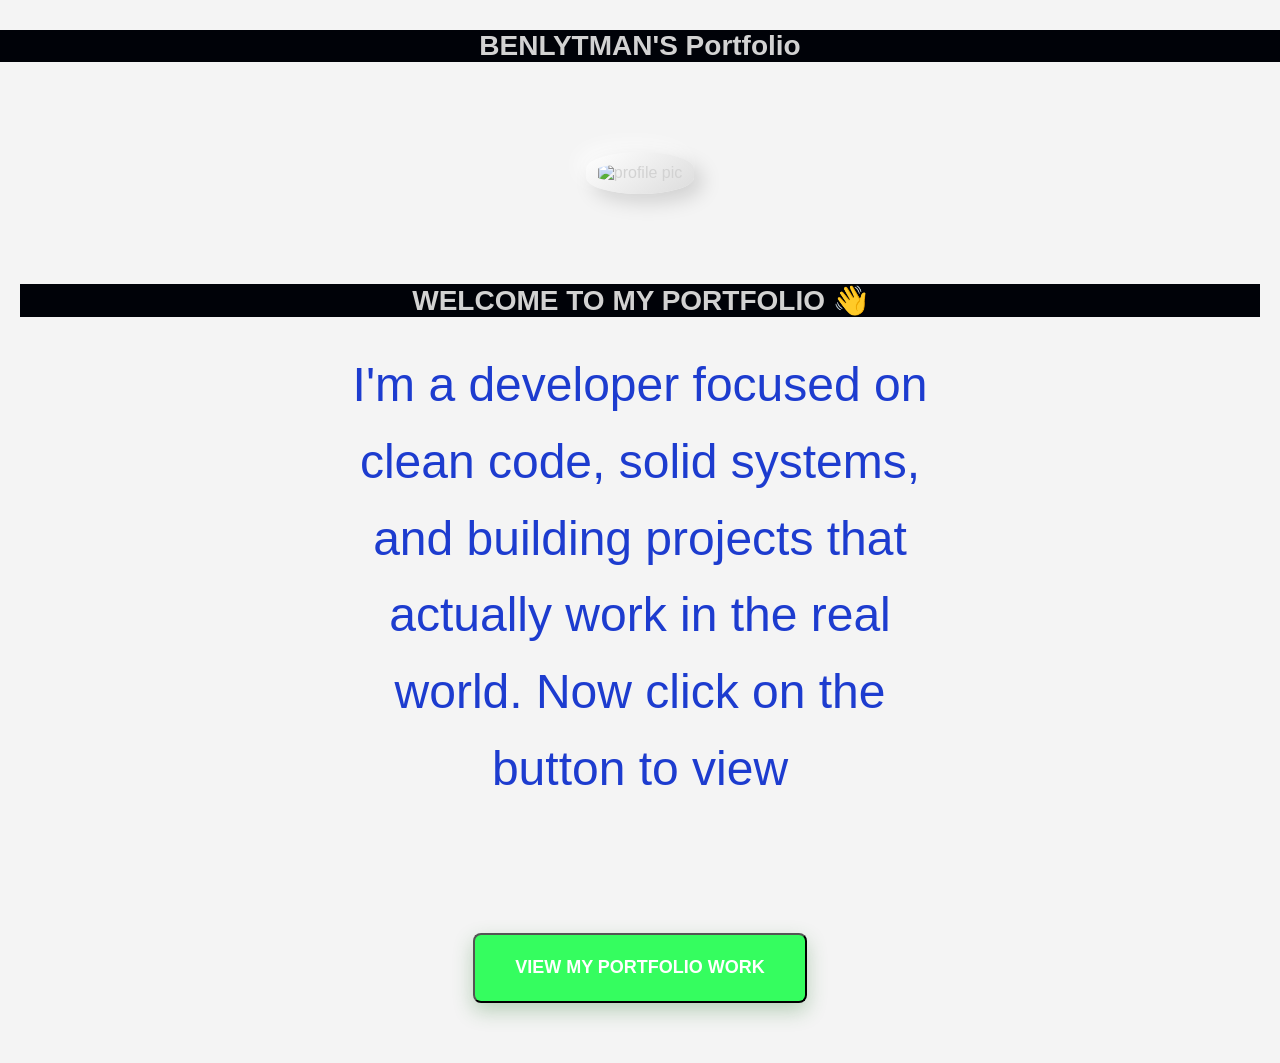
==== index.html @ 0d0da6a5 "Rename home.html to index.html" ====
<!DOCTYPE html>
<html lang="en">
<head>
    <meta charset="UTF-8">
    <meta name="viewport" content="width=device-width, initial-scale=1.0">
    <title>Ben Portfolio</title>
    <link rel="stylesheet" href="home.css">
</head>

<body>
    <h2>BENLYTMAN'S Portfolio </h2>
    <header>
    <section class="hero">

        <div class="profile-container">
            <img src="/1770812926184 (1).png" alt="profile pic" />
        </div>

        <div class="intro">
            <h2>WELCOME TO MY PORTFOLIO 👋</h2>
            <p>
                I'm a developer focused on clean code, solid systems,
                and building projects that actually work in the real world.
                Now click on the button to view 
            </p>
     <a href="portfolio.html "target ="_Open "><button>VIEW  MY PORTFOLIO WORK</button></a>
        </div>

    </section>

</body>
</html>
---- home.css ----
/* Reset */
* {
 margin: 0;
 padding: 0;
 box-sizing: border-box;
  }
body {
 font-family: 'Segoe UI', Tahoma, Geneva, Verdana, sans-serif;
 background-color: #f4f4f4;
 color: #D2D2D2;
 text-align: center;
}
h1 {
 background:#000000;
 color: #fff;
 padding: 35px 0;
 font-weight: 600;
 letter-spacing: 1px;
 margin-bottom: 30px ;
}
.hero {
 padding: 60px 20px;
}
.hero img {
 width: 360px;
 height: 490px;
 object-fit: cover;
 border-radius: 50% / 40%;
 padding: 12px;
 background: linear-gradient(145deg, #ffffff, #dcdcdc);
 box-shadow:
  8px 8px 20px rgba(0, 0, 0, 0.15),
  -8px -8px 20px rgba(255, 255, 255, 0.7);
 margin-bottom:60px;
 transition: transform 0.4s ease;
}

.hero img:hover {
 transform: scale(1.05);
}
h2 {
 font-size: 28px;
 margin-bottom: 30px;
 font-weight: 700;
 margin-top: 30px ;
 background:#000208;
 
 
}
.hero p {
 max-width: 600px;
 margin: 0 auto 40px auto;
 font-size: 48px;
 line-height: 1.6;
 color: #1d3ccf;
 font-weight: 500;
 margin-bottom: 25px ;
}
button {
 display: inline-block;
 padding: 16px 40px;
 background: linear-gradient(135deg, #2e7d32);
 color: #fff;
 text-decoration: none;
 font-size: 18px;
 font-weight: 600;
 border-radius: 8px;
 box-shadow: 0 8px 20px rgba(46, 125, 50, 0.3);
 transition: all 0.3s ease;
 margin-top:100px ;
 height:70px;
 background: #0BFF3FD1;
}
.button:hover {
 transform: translateY(-4px);
 box-shadow: 0 12px 25px rgba(46, 125, 50, 0.4);
}
@media (max-width: 768px) {
 .hero img {
  width: 200px;
  height: 260px;
 }
 .hero h1 {
  font-size: 22px;
 }
 .hero p {
  font-size: 16px;
 }
  .buttonn {
  padding: 14px 28px;
  font-size: 16px;
 }
}
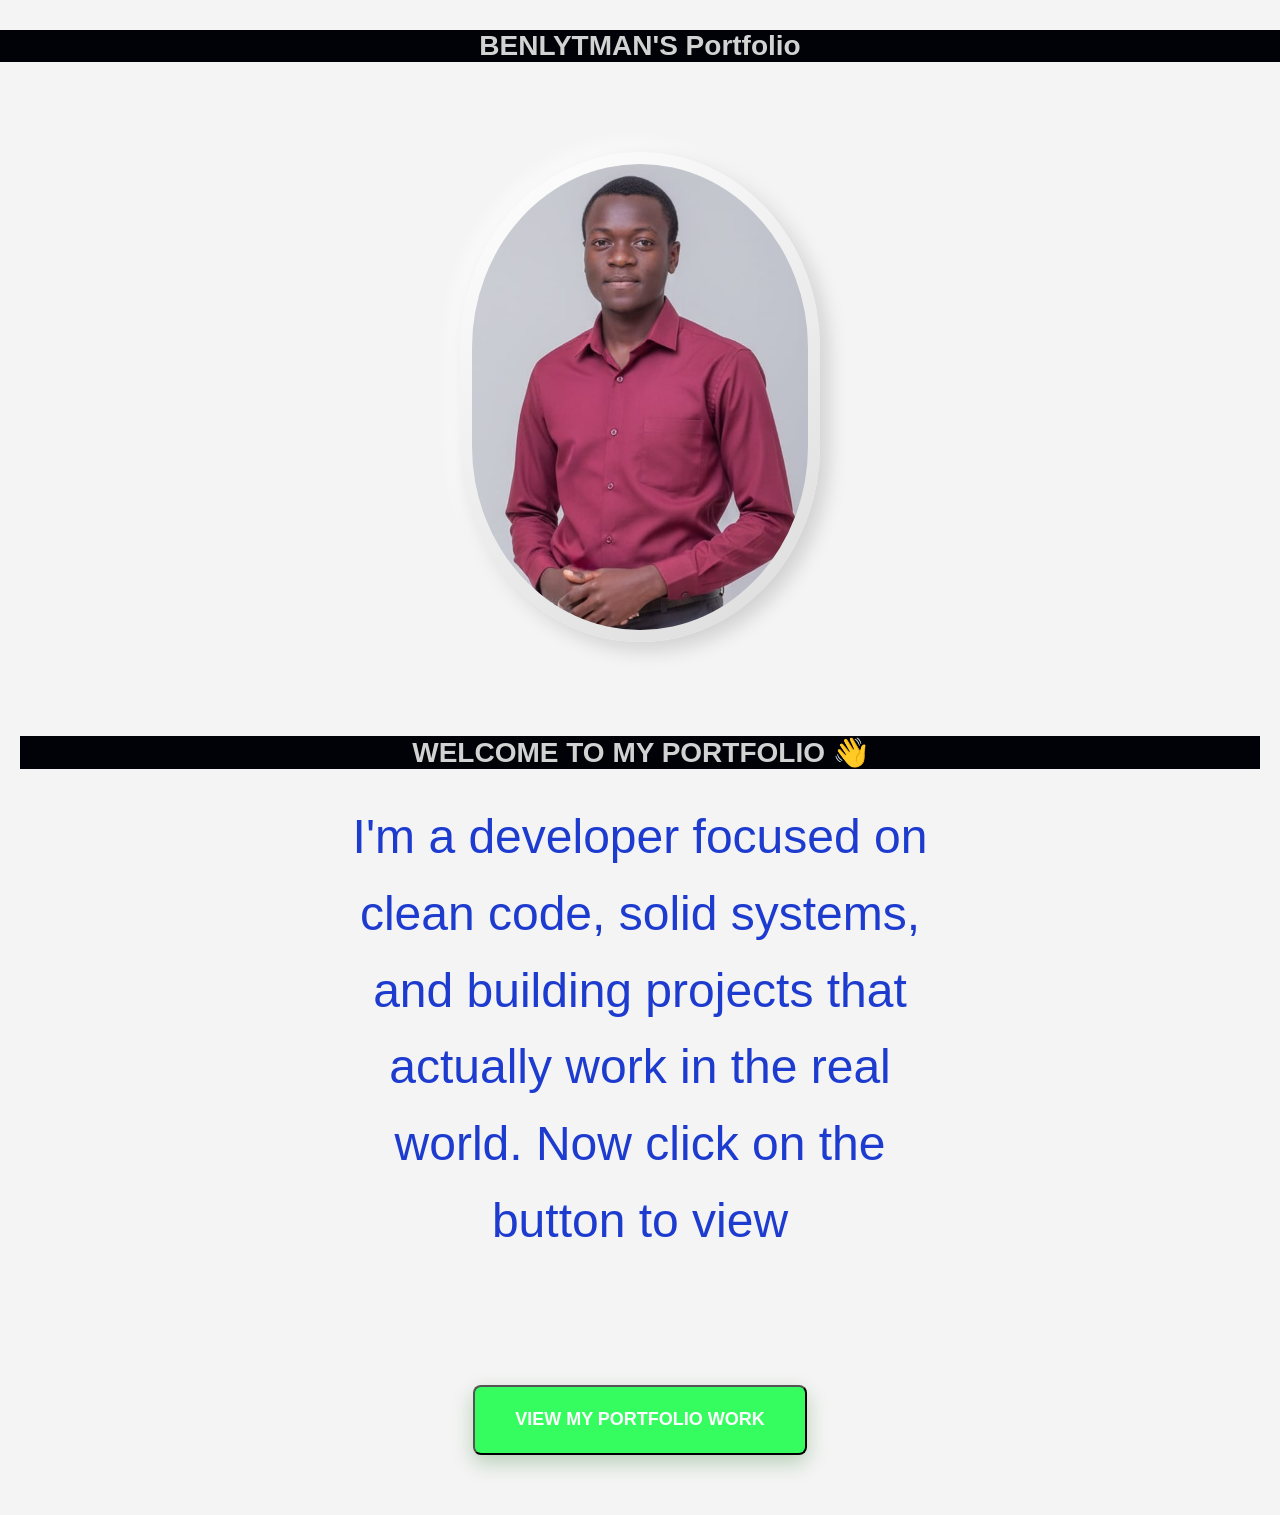
==== commit 9307b228: "Update index.html" ====
--- a/index.html
+++ b/index.html
@@ -13,7 +13,7 @@
     <section class="hero">
 
         <div class="profile-container">
-            <img src="/1770812926184 (1).png" alt="profile pic" />
+            <img src="WhatsApp%20Image%202026-06-22%20at%204.18.18%20PM.jpeg" alt="profile pic" />
         </div>
 
         <div class="intro">
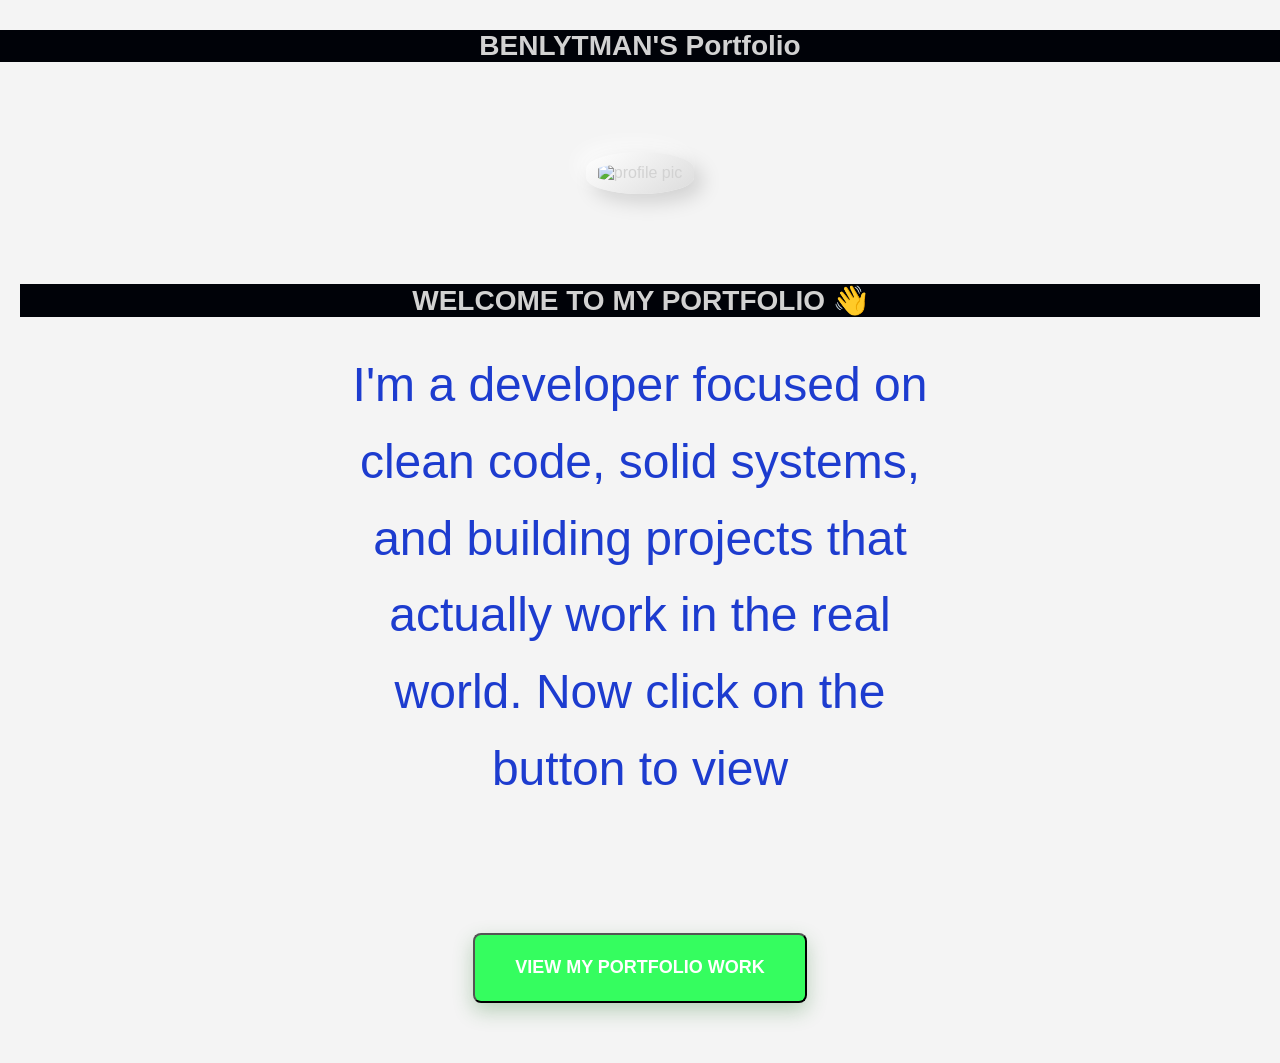
==== commit 0d707a19: "Fix image source formatting in index.html" ====
--- a/index.html
+++ b/index.html
@@ -13,7 +13,7 @@
     <section class="hero">
 
         <div class="profile-container">
-            <img src="WhatsApp%20Image%202026-06-22%20at%204.18.18%20PM.jpeg" alt="profile pic" />
+            <img src="WhatsApp Image 2026-06-22 at 4.18 PM.jpeg" alt="profile pic" />
         </div>
 
         <div class="intro">
